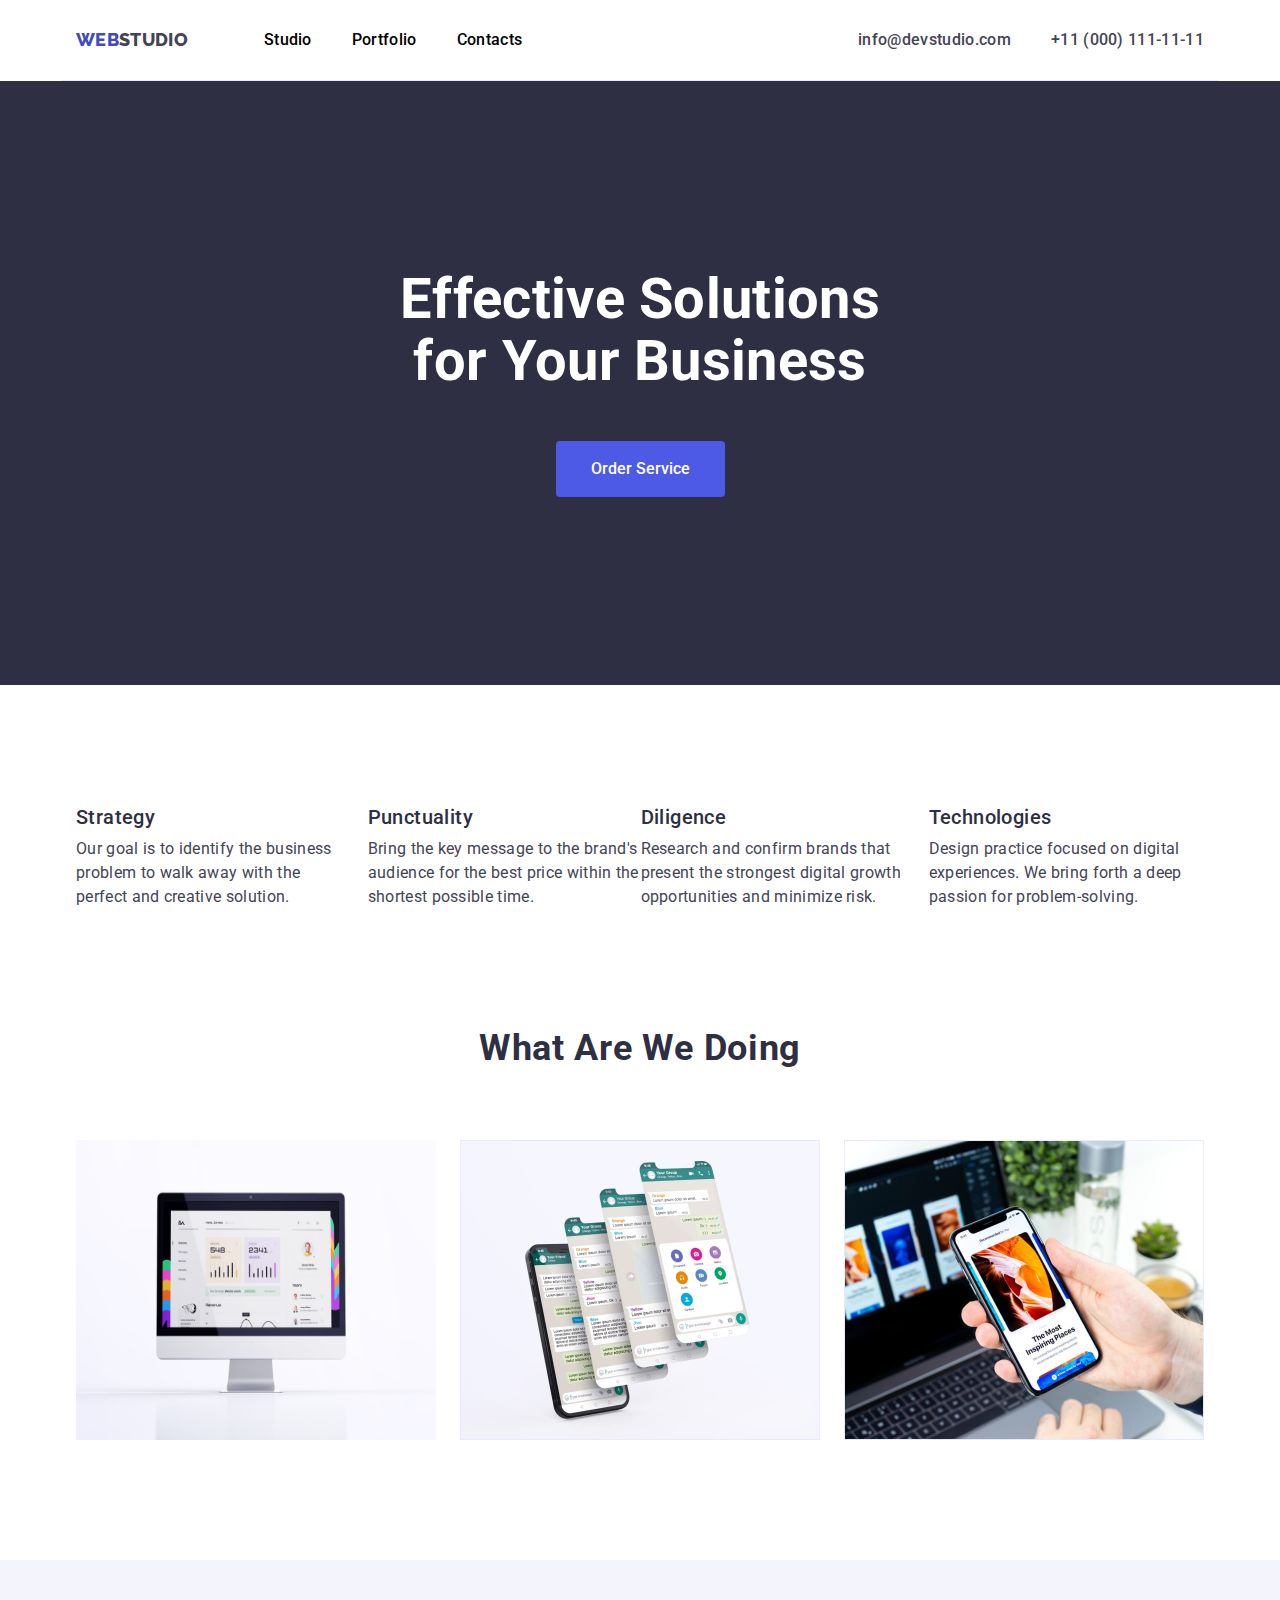
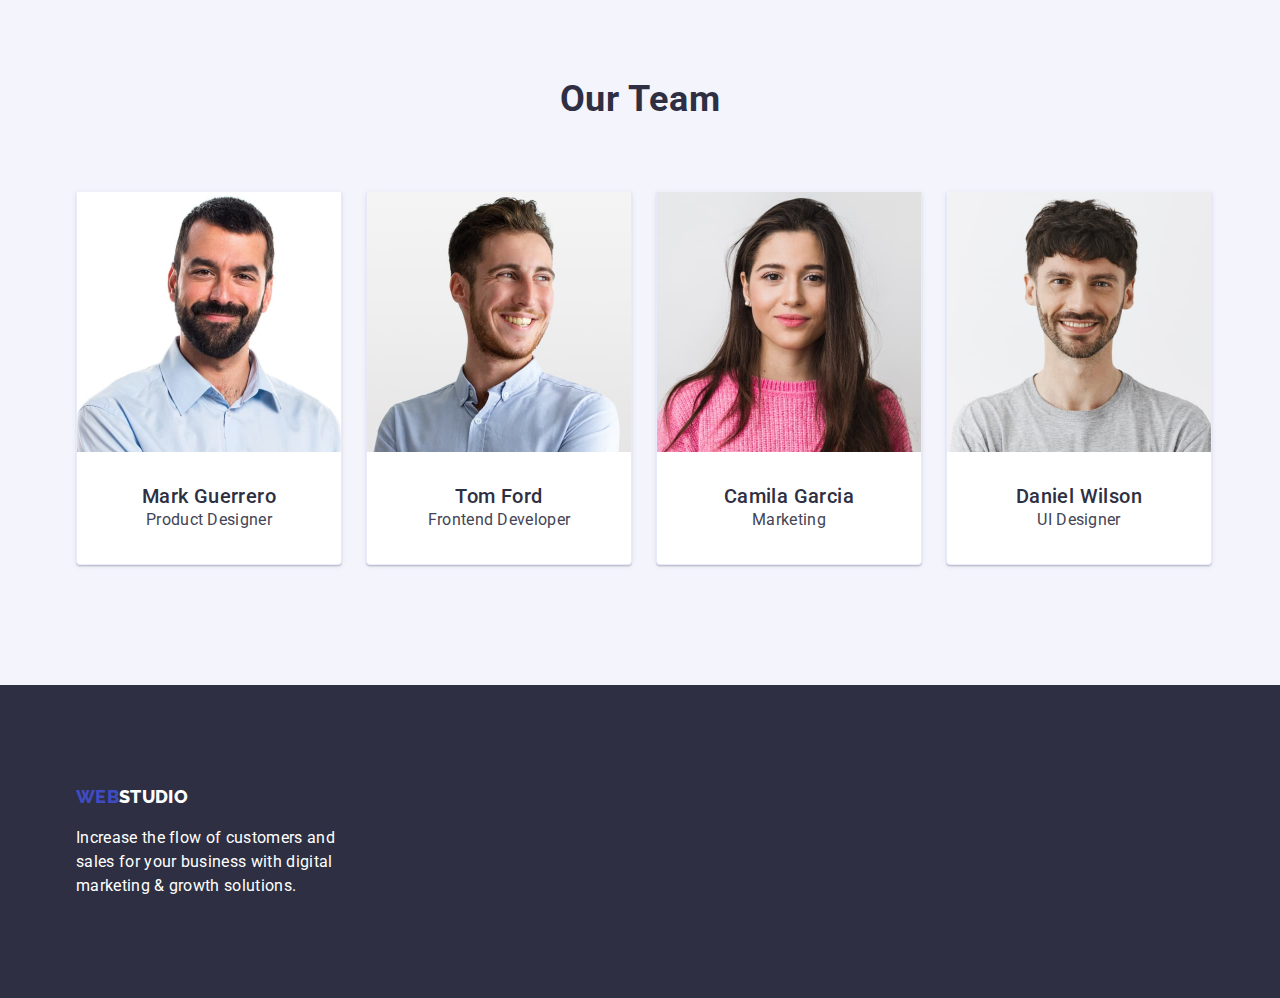
==== index.html @ 6f865dfa "update" ====
<!DOCTYPE html>
<html lang="en">
  <head>
    <meta charset="UTF-8" />
    <meta http-equiv="X-UA-Compatible" content="IE=edge" />
    <meta name="viewport" content="width=device-width, initial-scale=1.0" />
    <title>Document</title>
    <link
      rel="stylesheet"
      href="https://cdnjs.cloudflare.com/ajax/libs/modern-normalize/1.0.0/modern-normalize.min.css"
    />
    <link rel="stylesheet" href="./css/styles.css" />
    <link rel="preconnect" href="https://fonts.googleapis.com" />
    <link rel="preconnect" href="https://fonts.gstatic.com" crossorigin />
    <link
      href="https://fonts.googleapis.com/css2?family=Raleway:wght@800&family=Roboto:wght@400;500;700;900&display=swap"
      rel="stylesheet"
    />
  </head>

  <body>
    <header>
      <div class="container header">
        <nav class="navigation-head">
          <a class="logo" href="./index.html"
            ><span class="web">WEB</span>STUDIO</a
          >
          <ul class="site-nav">
            <li class="item-nav">
              <a class="navigation-link" href="./index.html">Studio</a>
            </li>
            <li class="item-nav">
              <a class="navigation-link" href="./portfolio.html">Portfolio</a>
            </li>
            <li class="item-nav">
              <a class="navigation-link" href="">Contacts</a>
            </li>
          </ul>
        </nav>
        <address class="address">
          <ul class="site-address">
            <li class="item-address">
              <a class="address-nav" href="mailto:info@devstudio.com"
                >info@devstudio.com</a
              >
            </li>
            <li class="item-contacts">
              <a class="address-nav" href="tel:+110001111111"
                >+11 (000) 111-11-11</a
              >
            </li>
          </ul>
        </address>
      </div>
    </header>

    <main>
      <section class="effective-solutions">
        <div class="container">
          <h1 class="effective-solutions-h">
            Effective Solutions for Your Business
          </h1>
          <button type="button" class="button-order">Order Service</button>
        </div>
      </section>

      <section class="feautures">
        <div class="container">
          <h2 hidden class="feautures-name">Features</h2>
          <ul class="feautures-list">
            <li class="list-item">
              <h3 class="feautures-h">Strategy</h3>
              <p class="feautures-p">
                Our goal is to identify the business problem to walk away with
                the perfect and creative solution.
              </p>
            </li>
            <li class="item">
              <h3 class="feautures-h">Punctuality</h3>
              <p class="feautures-p">
                Bring the key message to the brand's audience for the best price
                within the shortest possible time.
              </p>
            </li>
            <li class="item">
              <h3 class="feautures-h">Diligence</h3>
              <p class="feautures-p">
                Research and confirm brands that present the strongest digital
                growth opportunities and minimize risk.
              </p>
            </li>
            <li>
              <h3 class="feautures-h">Technologies</h3>
              <p class="feautures-p">
                Design practice focused on digital experiences. We bring forth a
                deep passion for problem-solving.
              </p>
            </li>
          </ul>
        </div>
      </section>

      <section class="what-are-we-doing-section">
        <div class="container">
          <h2 class="what-are-we-doing">What Are We Doing</h2>
          <ul class="what-are-we-doing-list">
            <li class="list-img">
              <img
                src="./images/img1.jpg"
                alt="img1"
                width="360"
                height="300"
              />
            </li>
            <li class="list-img">
              <img
                src="./images/img2.jpg"
                alt="img2"
                width="360"
                height="300"
              />
            </li>
            <li class="list-img">
              <img
                src="./images/img3.jpg"
                alt="img3"
                width="360"
                height="300"
              />
            </li>
          </ul>
        </div>
      </section>

      <section class="our-team-section">
        <div class="container">
          <h2 class="our-team-h-two">Our Team</h2>
          <ul class="our-team-list">
            <li class="list-text-img">
              <img src="./images/img4.jpg" alt="img4" width="264" />
              <div class="img-card">
                <h3 class="our-team-h">Mark Guerrero</h3>
                <p class="our-team-p">Product Designer</p>
              </div>
            </li>
            <li class="list-text-img">
              <img src="./images/img5.jpg" alt="img5" width="264" />
              <div class="img-card">
                <h3 class="our-team-h">Tom Ford</h3>
                <p class="our-team-p">Frontend Developer</p>
              </div>
            </li>
            <li class="list-text-img">
              <img src="./images/img6.jpg" alt="img6" width="264" />
              <div class="img-card">
                <h3 class="our-team-h">Camila Garcia</h3>
                <p class="our-team-p">Marketing</p>
              </div>
            </li>
            <li class="list-text-img">
              <img src="./images/img7.jpg" alt="img7" width="264" />
              <div class="img-card">
                <h3 class="our-team-h">Daniel Wilson</h3>
                <p class="our-team-p">UI Designer</p>
              </div>
            </li>
          </ul>
        </div>
      </section>
    </main>

    <footer class="footer">
      <div class="container">
        <a class="logo-footer" href="./index.html"
          ><span class="web">WEB</span>STUDIO</a
        >
        <p class="footer-text-p">
          Increase the flow of customers and sales for your business with
          digital marketing & growth solutions.
        </p>
      </div>
    </footer>
  </body>
</html>
---- css/styles.css ----
body {
  font-family: "Roboto", sans-serif;
  font-size: 16px;
  line-height: 1.5;
  background-color: var(--bgc-white-color);
  color: var(--paragraph-text-color);
  letter-spacing: 0.02em;
}

h1,
h2,
h3,
h4,
h5,
h6,
p {
  margin: 0px;
}
ul {
  padding: 0;
  margin: 0;
  list-style-type: none;
}
img {
  display: block;
}

.container {
  padding: 0px 15px;
  margin-left: auto;
  margin-right: auto;
  max-width: 1158px;
}

/* Variables */
:root {
  --primary-text-color: #2e2f42;
  --accent-color: #404bbf;
  --text-color: #434455;
  --background-white-color: #ffffff;
  --logo-blue-color: #4d5ae5;
  --text-h-color: #2e2f42;
  --text-white-color: #ffffff;
  --our-team-background-color: #f4f4fd;
  --button-solid-color: #e7e9fc;
}

/* Title */
.header-container {
  display: flex;
  align-items: center;
}
.header {
  display: flex;
  align-items: center;
  border-bottom: 1px solid var(--button-solid-color);
}

.logo {
  font-family: "Raleway", sans-serif;
  font-weight: 800;
  font-size: 18px;
  line-height: 1.8;
  color: var(--text-color);
  text-decoration: none;
  padding-top: 24px;
  padding-bottom: 24px;
  margin-right: 76px;
}

.web {
  color: var(--accent-color);
}

/* Navigation */

.header {
  display: flex;
  align-items: center;
  font-weight: 500;
  border-bottom: 1px solid #e7e9fc;
}

.navigation-head {
  display: flex;
}

.site-nav {
  display: flex;
  align-items: center;
}
.item-nav {
  margin-right: 40px;
}

.item-nav:last-child {
  margin-right: 0;
}

.navigation-link {
  display: block;
  color: var(--title-text-color);
  text-decoration: none;
  padding-top: 24px;
  padding-bottom: 24px;
  justify-content: center;
}
.navigation-link:hover,
.navigation-link:focus {
  color: var(--accent-color);
}

.item-adress {
  margin-right: 40px;
}
.item-contacts {
  margin-left: 40px;
}

.address-nav {
  display: block;

  padding-top: 24px;
  padding-bottom: 24px;
  color: var(--text-color);
  font-size: 16px;
  line-height: 1.5;
  text-decoration: none;
}

.address-nav:hover,
.address-nav:focus {
  color: var(--accent-color);
}

.site-address {
  display: flex;
}

.address {
  font-style: normal;
  margin-left: auto;
}

/* Buttons */

.portfolio-button {
  align-items: center;
  padding: 12px 24px;
  font-weight: 500;
  font-size: 16px;
  line-height: 1.5;
  font-family: inherit;
  color: var(--logo-blue-color);
  background-color: var(--our-team-background-color);
  border: 0px solid var(--button-solid-color);
  border-radius: 4px;
  cursor: pointer;
}

.portfolio-button:hover,
.portfolio-button:focus {
  align-items: center;
  padding: 12px 24px;
  font-weight: 500;
  font-size: 16px;
  line-height: 1.5;
  font-family: inherit;
  color: var(--text-white-color);
  background-color: var(--accent-color);
  border: 0px solid var(--button-solid-color);
  border-radius: 4px;
  cursor: pointer;
}
.button-order {
  width: 169px;
  height: 56px;
  left: 636px;
  top: 428px;
  font-weight: 500;
  font-size: 16px;
  line-height: 1.5;
  font-family: "Roboto";
  color: var(--text-white-color);
  background-color: var(--logo-blue-color);
  border: 0px solid;
  border-color: var(--logo-blue-color);
  border-radius: 4px;
  cursor: pointer;

  margin-top: 48px;
  margin-left: auto;
  margin-right: auto;
}
.button-order:hover,
.button-order:focus {
  font-weight: 500;
  font-size: 16px;
  line-height: 1.5;
  font-family: "Roboto";
  color: var(--text-white-color);
  background-color: var(--accent-color);
  border-color: var(--accent-color);
  cursor: pointer;
}
.portfolio-section {
  padding-top: 96px;
  padding-bottom: 120px;
  width: 1158px;
}
.portfolio-buttons {
  display: flex;
  justify-content: center;
}

.button-item:not(:last-child) {
  margin-right: 24px;
}
/* Portfolio */

.portfolio-list-img {
  display: flex;
  flex-wrap: wrap;
  margin-left: 210px;
  margin-bottom: 120px;
}

.portfolio-img:not(:last-child) {
  margin-right: 23px;
}

.portfolio-img {
  border: 1px solid #e7e9fc;
  margin-bottom: 48px;
}

.portfolio-card {
  padding-top: 32px;
  border-left: 1px solid #e7e9fc;
  border-bottom: 1px solid #e7e9fc;
  border-right: 1px solid #e7e9fc;
  padding-left: 16px;
  padding-bottom: 32px;
}

.list-item-portfolio {
  font-weight: 500;
  font-size: 20px;
  line-height: 1.2;
  color: var(--title-text-color);

  margin-bottom: 8px;
}
.list-p-portfolio {
  font-weight: 400;
  font-size: 16px;
  line-height: 1.5;
  color: var(--text-color);
}

/* Footer */
.footer {
  background-color: var(--text-h-color);
  color: var(--text-white-color);
  top: 2280px;
  padding: 100px 0px;
}
.logo-footer {
  font-family: "Raleway", sans-serif;
  font-weight: 800;
  font-size: 18px;
  line-height: 1.3;
  color: var(--background-white-color);
  text-decoration: none;
}
.footer-text-p {
  font-family: "Roboto";
  font-style: normal;
  font-weight: 400;
  font-size: 16px;
  line-height: 24px;
  letter-spacing: 0.02em;
  color: var(--text-white-color);
  margin-top: 16px;
  margin-bottom: 0;
  width: 264px;
}

/* Effective Solutions*/

.effective-solutions {
  background-color: var(--text-h-color);
  padding: 188px 0;
  text-align: center;
}
.effective-solutions-h {
  color: var(--text-white-color);
  font-weight: 700;
  font-size: 56px;
  line-height: 1.1;
  text-decoration: none;
  max-width: 494px;
  margin-right: auto;
  margin-left: auto;
}

/* Feautures */

.feautures {
  padding-top: 120px;
}
.feautures-name {
  margin-top: 0;
  margin-bottom: 0;
}
.feautures-list {
  display: flex;
}
.list-item:not(:last-child) {
  margin-right: 24px;
}

.feautures-h {
  font-weight: 500;
  font-size: 20px;
  line-height: 1.2;
  letter-spacing: 0.02em;
  color: var(--primary-text-color);
  margin-bottom: 8px;
}
.feautures-p {
  font-family: "Roboto";
  font-weight: 400;
  font-size: 16px;
  line-height: 1.5;
  color: var(--text-color);
  margin-top: 0;
}

/* What are we doing */
.what-are-we-doing-section {
  padding-top: 120px;
  padding-bottom: 120px;
}
.what-are-we-doing {
  font-family: "Roboto";
  font-weight: 700;
  font-size: 36px;
  margin-bottom: 72px;
  text-align: center;
  line-height: 1.1;
  text-align: center;
  letter-spacing: 0.02em;
  color: var(--primary-text-color);
}
.what-are-we-doing-list {
  display: flex;
}
.list-img {
  width: 360;
}
.list-img:not(:last-child) {
  margin-right: 24px;
}

/* Our Team */
.our-team-section {
  background-color: var(--our-team-background-color);
  padding-top: 120px;
  padding-bottom: 120px;
}
.our-team-list {
  display: flex;
}
.list-text-img {
  background-color: var(--background-white-color);
  border-left: 1px solid #e7e9fc;
  border-bottom: 1px solid #e7e9fc;
  border-right: 1px solid #e7e9fc;
  box-shadow: 0px 1px 6px rgba(46, 47, 66, 0.08),
    0px 1px 1px rgba(46, 47, 66, 0.16), 0px 2px 1px rgba(46, 47, 66, 0.08);
  border-radius: 0px 0px 4px 4px;
}
.list-text-img:not(:last-child) {
  margin-right: 24px;
}
.img-card {
  text-align: center;
  padding-top: 32px;
  padding-bottom: 32px;
}
.our-team-h {
  font-family: "Roboto";
  font-weight: 500;
  font-size: 20px;
  line-height: 1.2;
  text-align: center;
  letter-spacing: 0.02em;
  color: var(--primary-text-color);
}

.our-team-h-two {
  font-family: "Roboto";
  font-weight: 700;
  font-size: 36px;
  line-height: 1.1;
  text-align: center;
  letter-spacing: 0.02em;
  color: var(--primary-text-color);
  margin-bottom: 72px;
  text-align: center;
}
.our-team-p {
  font-family: "Roboto";

  font-weight: 400;
  font-size: 16px;
  line-height: 1.5;
  text-align: center;
  letter-spacing: 0.02em;
  color: var(--text-color);
}
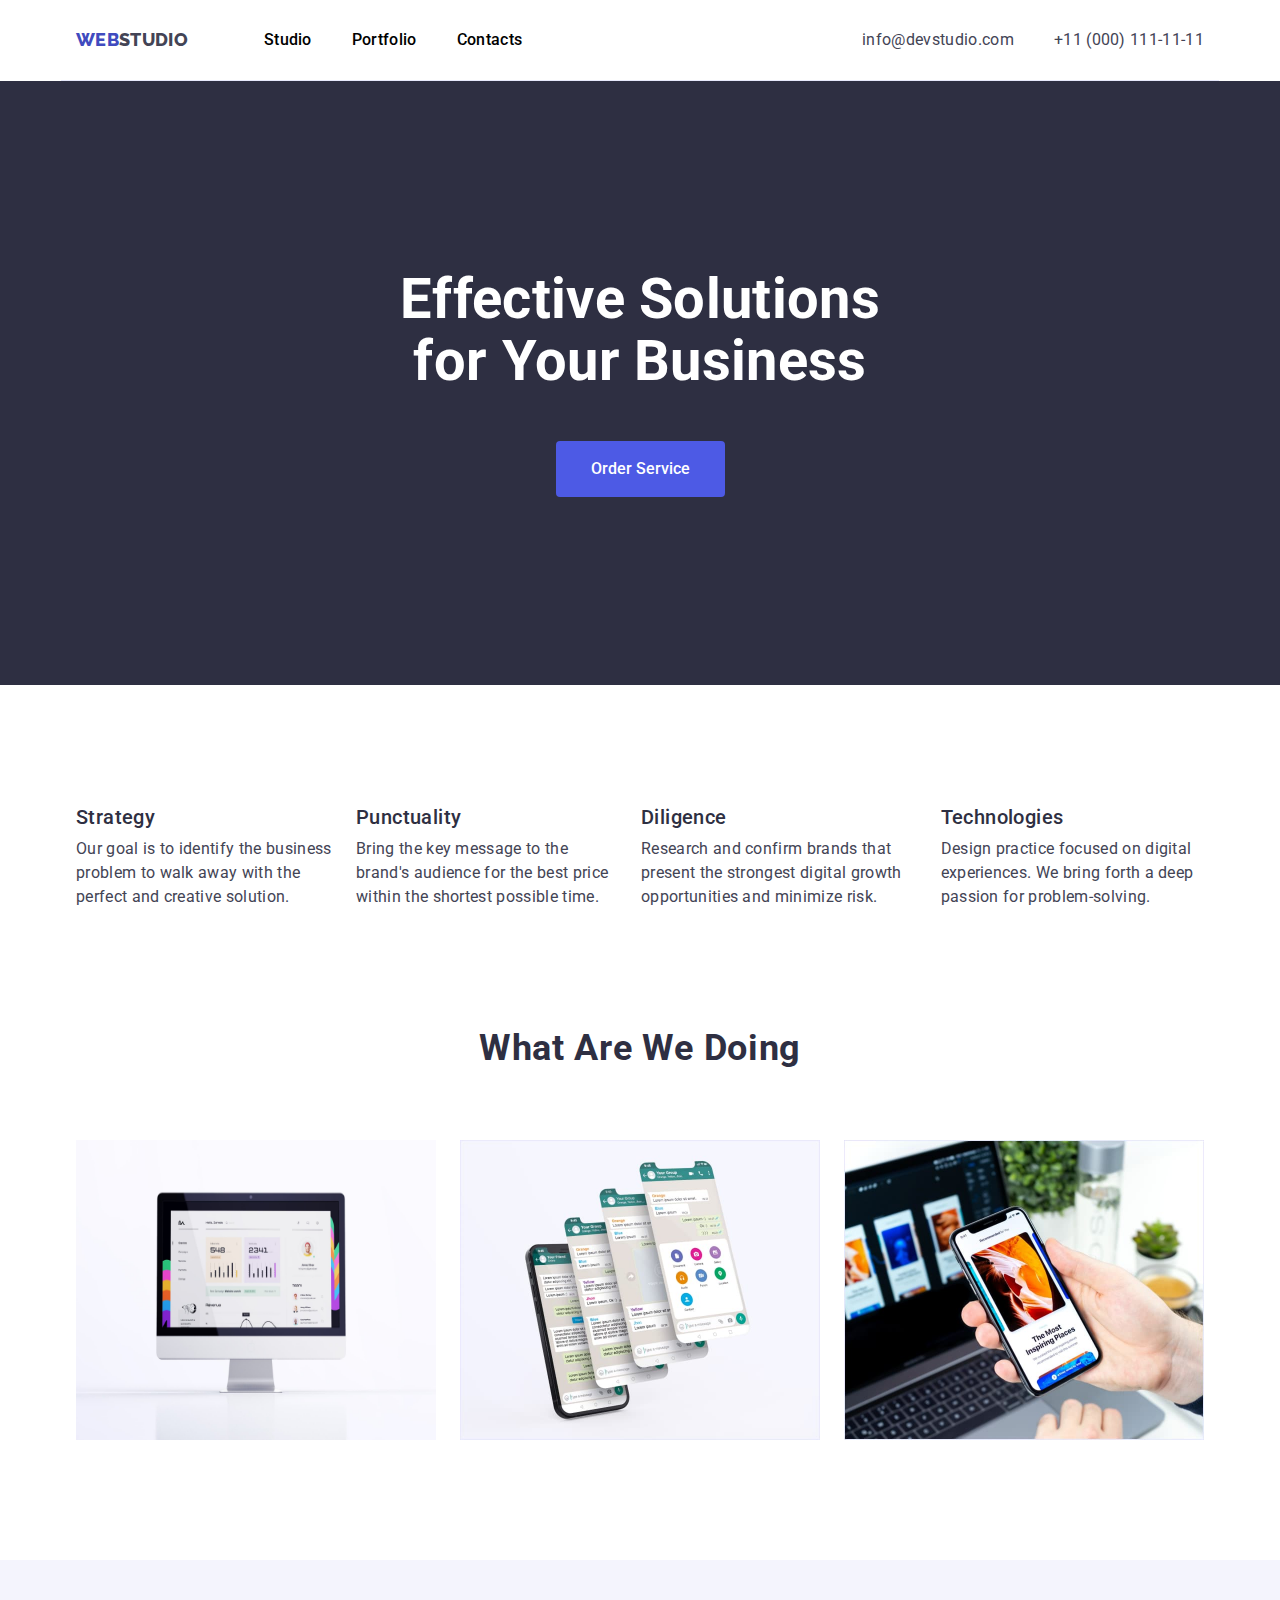
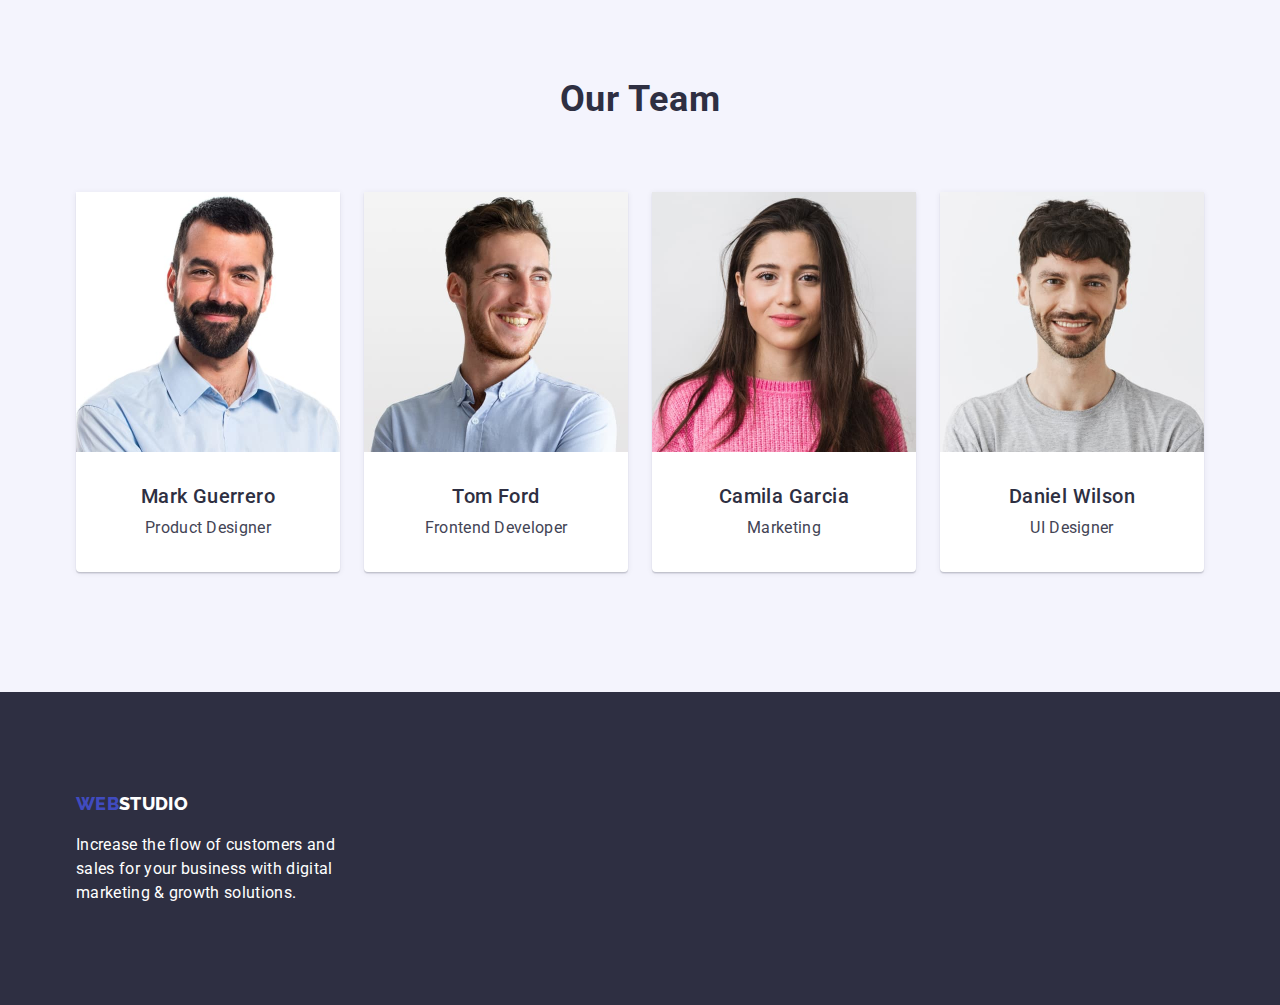
==== commit 9e7fd231: "update to homework 3" ====
--- a/index.html
+++ b/index.html
@@ -75,21 +75,21 @@
                 the perfect and creative solution.
               </p>
             </li>
-            <li class="item">
+            <li class="list-item">
               <h3 class="feautures-h">Punctuality</h3>
               <p class="feautures-p">
                 Bring the key message to the brand's audience for the best price
                 within the shortest possible time.
               </p>
             </li>
-            <li class="item">
+            <li class="list-item">
               <h3 class="feautures-h">Diligence</h3>
               <p class="feautures-p">
                 Research and confirm brands that present the strongest digital
                 growth opportunities and minimize risk.
               </p>
             </li>
-            <li>
+            <li class="list-item">
               <h3 class="feautures-h">Technologies</h3>
               <p class="feautures-p">
                 Design practice focused on digital experiences. We bring forth a
@@ -137,28 +137,28 @@
           <h2 class="our-team-h-two">Our Team</h2>
           <ul class="our-team-list">
             <li class="list-text-img">
-              <img src="./images/img4.jpg" alt="img4" width="264" />
+              <img src="./images/img4.jpg" alt="img4" width="264" height="260" />
               <div class="img-card">
                 <h3 class="our-team-h">Mark Guerrero</h3>
                 <p class="our-team-p">Product Designer</p>
               </div>
             </li>
             <li class="list-text-img">
-              <img src="./images/img5.jpg" alt="img5" width="264" />
+              <img src="./images/img5.jpg" alt="img5" width="264" height="260" />
               <div class="img-card">
                 <h3 class="our-team-h">Tom Ford</h3>
                 <p class="our-team-p">Frontend Developer</p>
               </div>
             </li>
             <li class="list-text-img">
-              <img src="./images/img6.jpg" alt="img6" width="264" />
+              <img src="./images/img6.jpg" alt="img6" width="264" height="260"/>
               <div class="img-card">
                 <h3 class="our-team-h">Camila Garcia</h3>
                 <p class="our-team-p">Marketing</p>
               </div>
             </li>
             <li class="list-text-img">
-              <img src="./images/img7.jpg" alt="img7" width="264" />
+              <img src="./images/img7.jpg" alt="img7" width="264" height="260"/>
               <div class="img-card">
                 <h3 class="our-team-h">Daniel Wilson</h3>
                 <p class="our-team-p">UI Designer</p>
--- a/css/styles.css
+++ b/css/styles.css
@@ -51,6 +51,7 @@
   align-items: center;
 }
 .header {
+  font-weight: 500;
   display: flex;
   align-items: center;
   border-bottom: 1px solid var(--button-solid-color);
@@ -74,12 +75,6 @@
 
 /* Navigation */
 
-.header {
-  display: flex;
-  align-items: center;
-  font-weight: 500;
-  border-bottom: 1px solid #e7e9fc;
-}
 
 .navigation-head {
   display: flex;
@@ -112,14 +107,16 @@
 
 .item-adress {
   margin-right: 40px;
+  font-weight: 400;
 }
 .item-contacts {
   margin-left: 40px;
+  font-weight: 400;
 }
 
 .address-nav {
   display: block;
-
+font-weight: 400;
   padding-top: 24px;
   padding-bottom: 24px;
   color: var(--text-color);
@@ -144,34 +141,7 @@
 
 /* Buttons */
 
-.portfolio-button {
-  align-items: center;
-  padding: 12px 24px;
-  font-weight: 500;
-  font-size: 16px;
-  line-height: 1.5;
-  font-family: inherit;
-  color: var(--logo-blue-color);
-  background-color: var(--our-team-background-color);
-  border: 0px solid var(--button-solid-color);
-  border-radius: 4px;
-  cursor: pointer;
-}
-
-.portfolio-button:hover,
-.portfolio-button:focus {
-  align-items: center;
-  padding: 12px 24px;
-  font-weight: 500;
-  font-size: 16px;
-  line-height: 1.5;
-  font-family: inherit;
-  color: var(--text-white-color);
-  background-color: var(--accent-color);
-  border: 0px solid var(--button-solid-color);
-  border-radius: 4px;
-  cursor: pointer;
-}
+
 .button-order {
   width: 169px;
   height: 56px;
@@ -203,26 +173,51 @@
   border-color: var(--accent-color);
   cursor: pointer;
 }
-.portfolio-section {
+
+/* Portfolio */
+
+.section-portfolio {
   padding-top: 96px;
   padding-bottom: 120px;
   width: 1158px;
 }
-.portfolio-buttons {
+
+.list-button {
   display: flex;
   justify-content: center;
-}
-
-.button-item:not(:last-child) {
+  margin-bottom: 72px;
+  
+}
+
+
+.button:not(:last-child) {
   margin-right: 24px;
 }
-/* Portfolio */
-
-.portfolio-list-img {
+
+
+.portfolio-button{
+  background: var(--our-team-background-color);
+  color: var(--logo-blue-color);
+  font-weight: 500;
+  font-family: inherit;
+  font-size: 16px;
+  line-height: 1.5;
+  cursor: pointer;
+  padding: 12px 24px;
+ 
+  border: 1px solid transparent;
+  border-radius: 4px;
+}
+
+.portfolio-button:hover,
+.portfolio-button:focus {
+  background-color: var(--accent-color);
+  color: var(--text-white-color);
+}
+
+.portfolio-ul-img-list {
   display: flex;
   flex-wrap: wrap;
-  margin-left: 210px;
-  margin-bottom: 120px;
 }
 
 .portfolio-img:not(:last-child) {
@@ -230,32 +225,38 @@
 }
 
 .portfolio-img {
-  border: 1px solid #e7e9fc;
+  border: 1px solid var(--button-solid-color);
   margin-bottom: 48px;
 }
 
 .portfolio-card {
   padding-top: 32px;
-  border-left: 1px solid #e7e9fc;
-  border-bottom: 1px solid #e7e9fc;
-  border-right: 1px solid #e7e9fc;
+  border-left:1px solid var(--button-solid-color); 
+  border-bottom:1px solid var(--button-solid-color); 
+  border-right: 1px solid var(--button-solid-color); 
   padding-left: 16px;
   padding-bottom: 32px;
-}
-
-.list-item-portfolio {
+  
+
+
+}
+
+.list-h-portfolio {
   font-weight: 500;
   font-size: 20px;
   line-height: 1.2;
   color: var(--title-text-color);
-
+  
   margin-bottom: 8px;
+  
 }
 .list-p-portfolio {
   font-weight: 400;
   font-size: 16px;
   line-height: 1.5;
   color: var(--text-color);
+ 
+  
 }
 
 /* Footer */
@@ -374,12 +375,11 @@
 }
 .list-text-img {
   background-color: var(--background-white-color);
-  border-left: 1px solid #e7e9fc;
-  border-bottom: 1px solid #e7e9fc;
-  border-right: 1px solid #e7e9fc;
   box-shadow: 0px 1px 6px rgba(46, 47, 66, 0.08),
     0px 1px 1px rgba(46, 47, 66, 0.16), 0px 2px 1px rgba(46, 47, 66, 0.08);
   border-radius: 0px 0px 4px 4px;
+  width: 264;
+  height: 260;
 }
 .list-text-img:not(:last-child) {
   margin-right: 24px;
@@ -412,7 +412,7 @@
 }
 .our-team-p {
   font-family: "Roboto";
-
+ margin-top: 8px;
   font-weight: 400;
   font-size: 16px;
   line-height: 1.5;
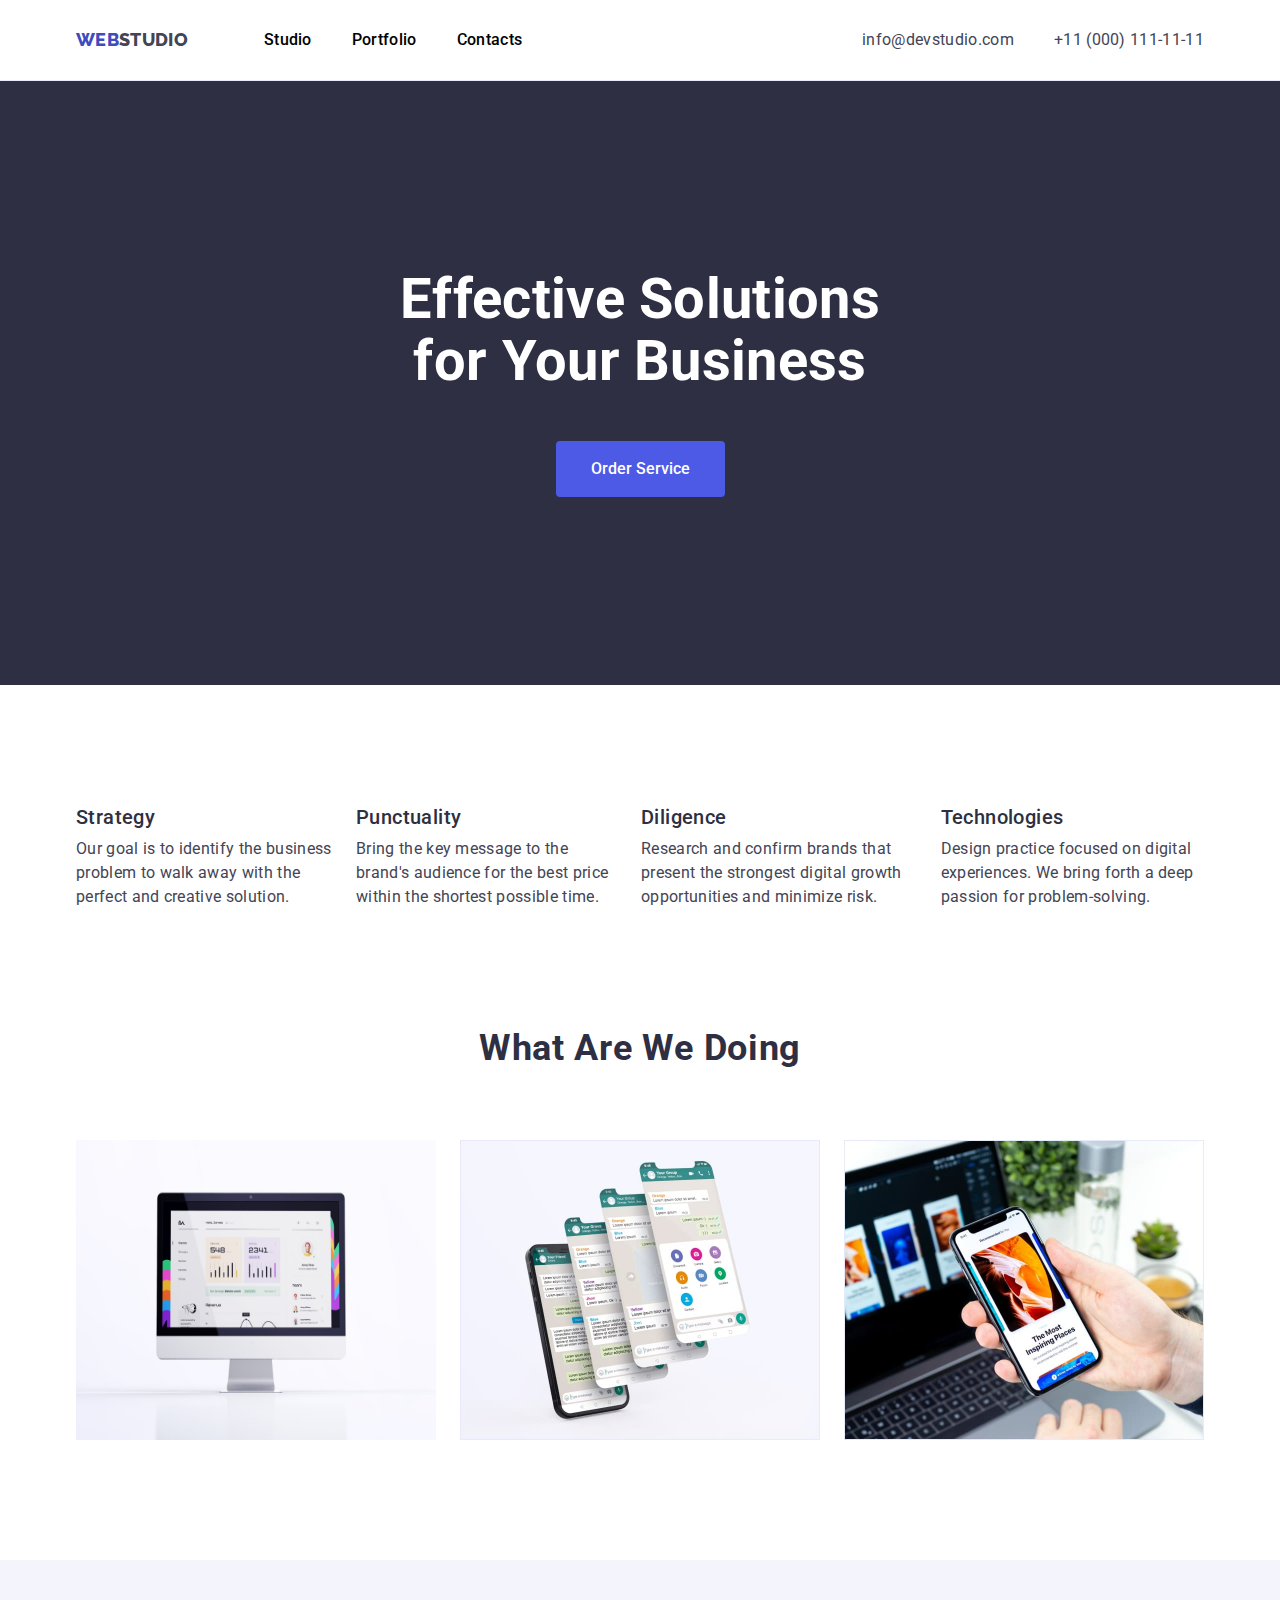
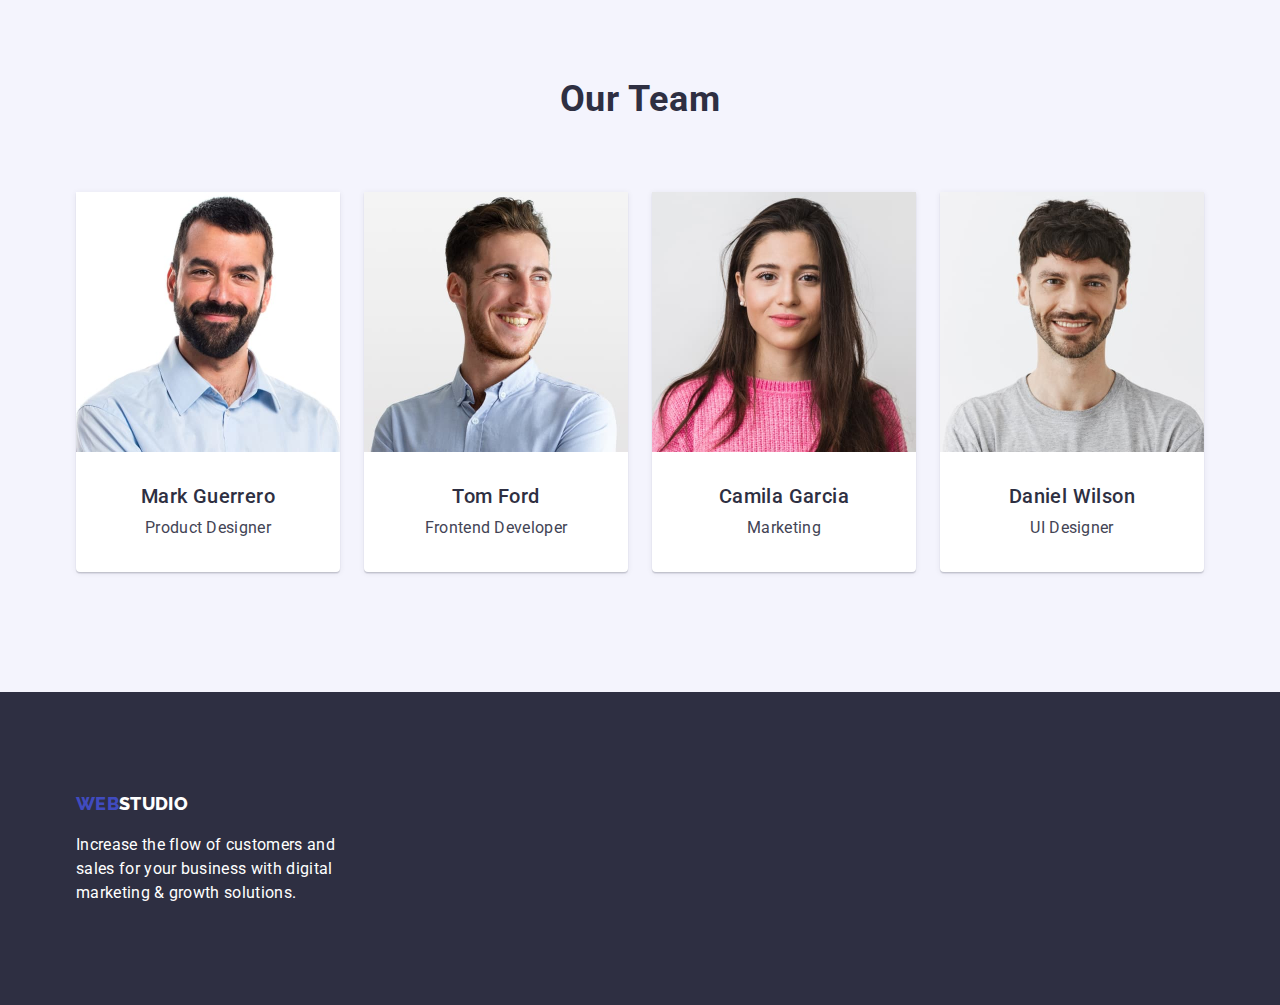
==== commit 94905407: "upd" ====
--- a/index.html
+++ b/index.html
@@ -19,7 +19,7 @@
   </head>
 
   <body>
-    <header>
+    <header class="page-top">
       <div class="container header">
         <nav class="navigation-head">
           <a class="logo" href="./index.html"
--- a/css/styles.css
+++ b/css/styles.css
@@ -54,9 +54,14 @@
   font-weight: 500;
   display: flex;
   align-items: center;
-  border-bottom: 1px solid var(--button-solid-color);
-}
-
+  
+}
+.page-top{
+border-bottom: 1px solid var(--button-solid-color);
+
+
+
+}
 .logo {
   font-family: "Raleway", sans-serif;
   font-weight: 800;
@@ -218,16 +223,24 @@
 .portfolio-ul-img-list {
   display: flex;
   flex-wrap: wrap;
+  position: absolute;
+  
 }
 
 .portfolio-img:not(:last-child) {
-  margin-right: 23px;
+  margin-right: 24px;
+  margin-bottom: 47px;
+}
+.portfolio-img:last-child{
+  margin-right: 0px;
+   margin-bottom: 0px;
 }
 
 .portfolio-img {
-  border: 1px solid var(--button-solid-color);
-  margin-bottom: 48px;
-}
+  
+  
+}
+
 
 .portfolio-card {
   padding-top: 32px;
